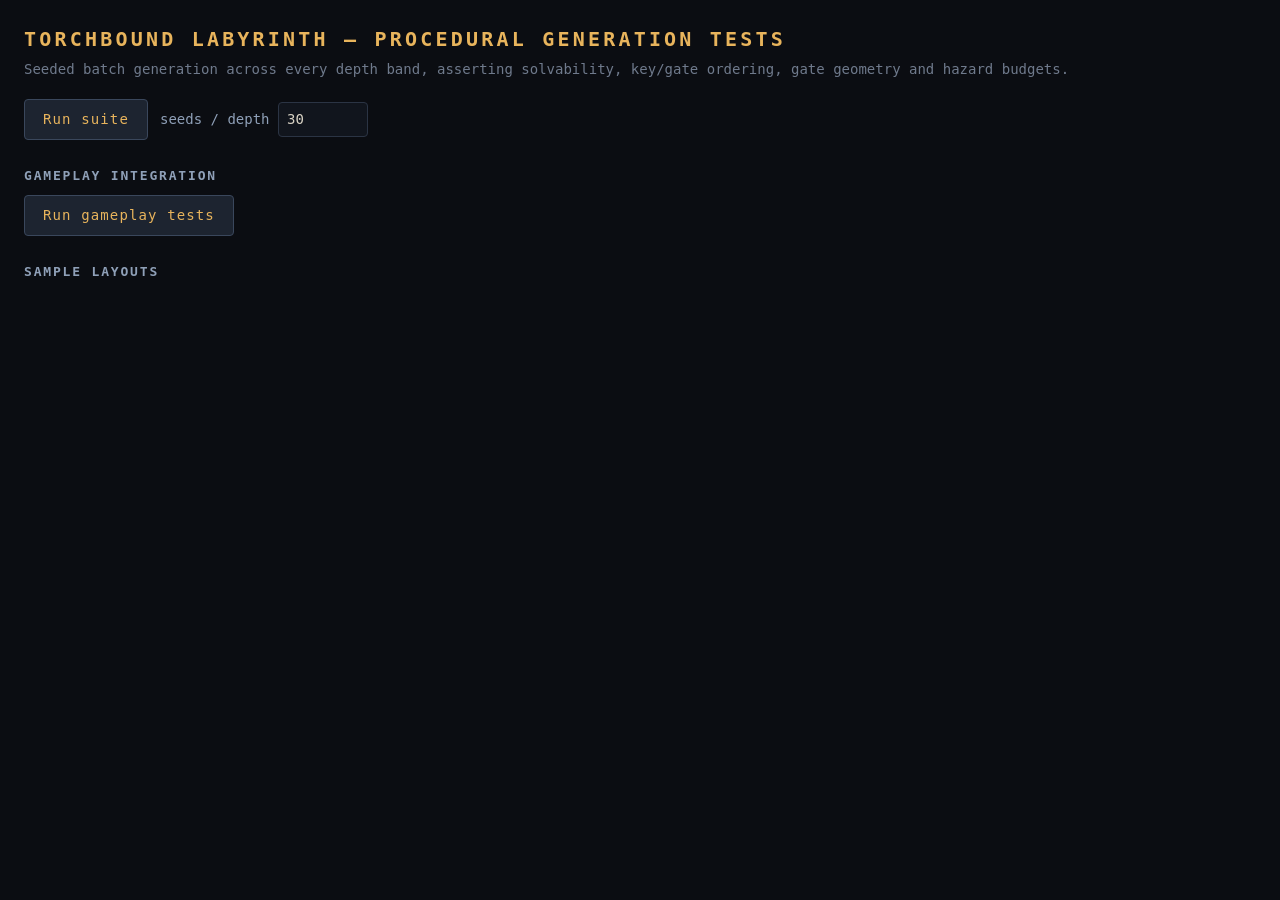
==== tests.html @ 386b04e6 "Torchbound Labyrinth: procedural Norse dungeon crawler for the browser A complete, dependency-free b" ====
<!doctype html>
<html lang="en">
<head>
<meta charset="utf-8">
<meta name="viewport" content="width=device-width, initial-scale=1">
<title>Torchbound Labyrinth &mdash; Generation Tests</title>
<style>
  :root { color-scheme: dark; }
  body { margin:0; background:#0b0d12; color:#d8d2c4;
         font:14px/1.55 ui-monospace, SFMono-Regular, Menlo, Consolas, monospace; padding:24px; }
  h1 { font-size:20px; letter-spacing:.16em; text-transform:uppercase; color:#e8b45c; margin:0 0 4px; }
  h2 { font-size:13px; letter-spacing:.14em; text-transform:uppercase; color:#8fa0b8; margin:26px 0 8px; }
  .sub { color:#6f7a8c; margin-bottom:18px; }
  button { background:#1d2430; color:#e8b45c; border:1px solid #3a475c; padding:9px 18px;
           border-radius:4px; cursor:pointer; font:inherit; letter-spacing:.08em; }
  button:hover { background:#26303f; }
  button:disabled { opacity:.5; cursor:default; }
  table { border-collapse:collapse; width:100%; max-width:900px; margin-top:6px; }
  th,td { text-align:right; padding:5px 10px; border-bottom:1px solid #1d232e; }
  th:first-child, td:first-child { text-align:left; }
  th { color:#8fa0b8; font-weight:400; text-transform:uppercase; font-size:11px; letter-spacing:.1em; }
  .pass { color:#6fce87; } .fail { color:#ff7a6a; } .warn { color:#e8b45c; }
  .big { font-size:28px; letter-spacing:.04em; }
  pre { background:#11151d; border:1px solid #1d232e; padding:12px; border-radius:4px;
        overflow:auto; max-height:340px; white-space:pre-wrap; }
  .row { display:flex; gap:26px; flex-wrap:wrap; align-items:baseline; margin-bottom:10px; }
  .controls { display:flex; gap:12px; align-items:center; flex-wrap:wrap; }
  label { color:#8fa0b8; }
  input { background:#11151d; border:1px solid #2b3444; color:#d8d2c4; padding:6px 8px;
          border-radius:4px; width:72px; font:inherit; }
  canvas { border:1px solid #232b38; border-radius:4px; image-rendering:pixelated; background:#05070a; }
  .maps { display:flex; gap:14px; flex-wrap:wrap; }
  figure { margin:0; }
  figcaption { color:#6f7a8c; font-size:11px; margin-top:4px; }
</style>
</head>
<body>
<h1>Torchbound Labyrinth &mdash; Procedural Generation Tests</h1>
<div class="sub">Seeded batch generation across every depth band, asserting solvability, key/gate ordering, gate geometry and hazard budgets.</div>

<div class="controls">
  <button id="run">Run suite</button>
  <label>seeds / depth <input id="seeds" type="number" value="30" min="1" max="400"></label>
  <span id="status" class="sub" style="margin:0"></span>
</div>

<div id="out"></div>

<h2>Gameplay integration</h2>
<div class="controls">
  <button id="runGame">Run gameplay tests</button>
  <span id="gameStatus" class="sub" style="margin:0"></span>
</div>
<div id="gameOut"></div>

<h2>Sample layouts</h2>
<div class="maps" id="maps"></div>

<script type="module">
import { runGenerationTests, runDeterminismTest, runRngTest } from './tests/generation.js';
import { runIntegrationTests } from './tests/integration.js';
import { generateLevel } from './src/gen/dungeon.js';
import { T } from './src/gen/tiles.js';

const out = document.getElementById('out');
const status = document.getElementById('status');
const maps = document.getElementById('maps');

const TILE_COLOUR = {
  [T.WALL]: '#161b24', [T.FLOOR]: '#4c4a44', [T.GATE]: '#e05a3c',
  [T.STAIRS]: '#6fce87', [T.SECRET]: '#e8b45c', [T.ENTRANCE]: '#4d86d6', [T.RUBBLE]: '#2a2f38',
};

function drawLevel(level, scale = 4) {
  const c = document.createElement('canvas');
  c.width = level.grid.w * scale; c.height = level.grid.h * scale;
  const ctx = c.getContext('2d');
  for (let y = 0; y < level.grid.h; y++) {
    for (let x = 0; x < level.grid.w; x++) {
      ctx.fillStyle = TILE_COLOUR[level.grid.get(x, y)] || '#f0f';
      ctx.fillRect(x * scale, y * scale, scale, scale);
    }
  }
  ctx.strokeStyle = 'rgba(143,160,184,.35)';
  for (const z of level.zones)
    ctx.strokeRect(z.x0 * scale, z.y0 * scale, (z.x1 - z.x0) * scale, (z.y1 - z.y0) * scale);
  for (const k of level.keys) {
    ctx.fillStyle = ['#e05a3c', '#4d86d6', '#4fae62', '#d9a441'][k.colourIndex % 4];
    ctx.fillRect(k.x * scale - 1, k.y * scale - 1, scale + 2, scale + 2);
  }
  return c;
}

function samples() {
  maps.innerHTML = '';
  for (const depth of [1, 3, 5, 8, 12, 16]) {
    const level = generateLevel({ depth, seed: 'showcase-' + depth, context: { hasCrossbow: depth > 6 } });
    const fig = document.createElement('figure');
    fig.appendChild(drawLevel(level));
    const cap = document.createElement('figcaption');
    cap.textContent = 'depth ' + depth + ' - ' + level.zones.length + ' zones, ' + level.gates.length
      + ' gates, ' + level.secrets.length + ' secrets, ' + level.spawns.length + ' enemies'
      + (level.isBoss ? ' - BOSS' : '');
    fig.appendChild(cap);
    maps.appendChild(fig);
  }
}

function render(res, det, rng) {
  const ok = res.failed === 0 && det.ok && rng.ok;
  const L = [];
  L.push('<div class="row"><div class="big ' + (ok ? 'pass' : 'fail') + '">' + (ok ? 'PASS' : 'FAIL') + '</div>');
  L.push('<div>' + res.passed + '/' + res.total + ' levels clean</div>');
  L.push('<div>' + (res.failed ? '<span class="fail">' + res.failed + ' failed</span>' : '') + '</div>');
  L.push('<div>' + (res.fallbacks ? '<span class="warn">' + res.fallbacks + ' fallbacks</span>' : 'no fallbacks') + '</div>');
  L.push('<div class="sub" style="margin:0">' + (res.totalMs / 1000).toFixed(2) + 's total, '
    + (res.totalMs / res.total).toFixed(1) + 'ms/level</div></div>');

  L.push('<h2>By depth</h2><table><tr><th>Depth</th><th>Runs</th><th>Pass</th><th>Fail</th>'
    + '<th>Fallback</th><th>Avg attempts</th><th>Avg ms</th><th>Warnings</th></tr>');
  for (const r of res.byDepth) {
    L.push('<tr><td>' + r.depth + '</td><td>' + r.runs + '</td><td class="pass">' + r.passed + '</td>'
      + '<td class="' + (r.failed ? 'fail' : '') + '">' + r.failed + '</td>'
      + '<td class="' + (r.fallbacks ? 'warn' : '') + '">' + r.fallbacks + '</td>'
      + '<td>' + r.avgAttempts.toFixed(2) + '</td><td>' + r.avgMs.toFixed(1) + '</td><td>' + r.warnings + '</td></tr>');
  }
  L.push('</table>');

  const s = res.stats;
  L.push('<h2>Content statistics</h2><table><tr><th>Metric</th><th>Value</th></tr>');
  L.push('<tr><td>Average key to gate distance</td><td>' + s.avgKeyGateDist.toFixed(1) + ' tiles</td></tr>');
  L.push('<tr><td>Closest key to gate seen</td><td>' + s.minKeyGateDist + ' tiles</td></tr>');
  L.push('<tr><td>Secrets per level</td><td>' + (s.secrets / res.total).toFixed(2) + '</td></tr>');
  L.push('<tr><td>Encounters per level</td><td>' + (s.encounters / res.total).toFixed(2) + '</td></tr>');
  L.push('<tr><td>Enemies per level</td><td>' + (s.spawns / res.total).toFixed(1) + '</td></tr>');
  L.push('<tr><td>Floor cells per level</td><td>' + Math.round(s.floorCells / res.total) + '</td></tr>');
  L.push('<tr><td>Determinism (same seed, same level)</td><td class="' + (det.ok ? 'pass' : 'fail') + '">'
    + (det.ok ? 'stable' : det.problems.join(', ')) + '</td></tr>');
  L.push('<tr><td>RNG uniformity (worst bucket deviation)</td><td class="' + (rng.ok ? 'pass' : 'fail') + '">'
    + (rng.worst * 100).toFixed(2) + '%</td></tr>');
  L.push('<tr><td>Attempts histogram</td><td>' + JSON.stringify(res.attemptHistogram) + '</td></tr></table>');

  if (res.failures.length) {
    const lines = res.failures.slice(0, 60)
      .map((f) => 'depth ' + f.depth + '  seed ' + f.seed + '\n  ' + f.check + ': ' + f.detail).join('\n\n');
    L.push('<h2 class="fail">Failures (' + res.failures.length + ', showing '
      + Math.min(60, res.failures.length) + ')</h2><pre>' + lines.replace(/</g, '&lt;') + '</pre>');
  }
  out.innerHTML = L.join('');
}

document.getElementById('runGame').addEventListener('click', async () => {
  const btn = document.getElementById('runGame');
  const status = document.getElementById('gameStatus');
  const out = document.getElementById('gameOut');
  btn.disabled = true;
  status.textContent = 'running...';
  out.innerHTML = '';
  await new Promise((r) => setTimeout(r, 30));
  try {
    const res = runIntegrationTests();
    const ok = res.failed === 0;
    const L = [];
    L.push('<div class="row"><div class="big ' + (ok ? 'pass' : 'fail') + '">' + (ok ? 'PASS' : 'FAIL') + '</div>');
    L.push('<div>' + res.passed + ' passed</div>');
    L.push('<div>' + (res.failed ? '<span class="fail">' + res.failed + ' failed</span>' : '') + '</div>');
    L.push('<div>' + (res.skipped ? '<span class="warn">' + res.skipped + ' skipped</span>' : '') + '</div>');
    L.push('<div class="sub" style="margin:0">' + (res.totalMs / 1000).toFixed(2) + 's</div></div>');
    L.push('<table><tr><th>Test</th><th>Result</th><th>ms</th></tr>');
    for (const r of res.results) {
      const cls = r.status === 'pass' ? 'pass' : r.status === 'skip' ? 'warn' : 'fail';
      L.push('<tr><td>' + r.name + (r.note ? '<br><span class="sub" style="margin:0">'
        + r.note.replace(/</g, '&lt;') + '</span>' : '')
        + '</td><td class="' + cls + '">' + r.status.toUpperCase() + '</td><td>' + r.ms.toFixed(1) + '</td></tr>');
    }
    L.push('</table>');
    out.innerHTML = L.join('');
    window.__gameResults = res;
    status.textContent = 'done';
  } catch (err) {
    out.innerHTML = '<pre class="fail">' + String(err && err.stack || err).replace(/</g, '&lt;') + '</pre>';
    window.__gameResults = { error: String(err && err.stack || err) };
    status.textContent = 'error';
  }
  btn.disabled = false;
});

document.getElementById('run').addEventListener('click', async () => {
  const btn = document.getElementById('run');
  btn.disabled = true;
  status.textContent = 'running...';
  out.innerHTML = '';
  await new Promise((r) => setTimeout(r, 30));
  try {
    const seedsPerDepth = Math.max(1, parseInt(document.getElementById('seeds').value, 10) || 30);
    const res = runGenerationTests({ seedsPerDepth });
    const det = runDeterminismTest();
    const rng = runRngTest();
    render(res, det, rng);
    samples();
    status.textContent = 'done';
    window.__testResults = { res, det, rng };
  } catch (err) {
    out.innerHTML = '<pre class="fail">' + (err && err.stack || err) + '</pre>';
    status.textContent = 'error';
    window.__testResults = { error: String(err && err.stack || err) };
  }
  btn.disabled = false;
});
</script>
</body>
</html>
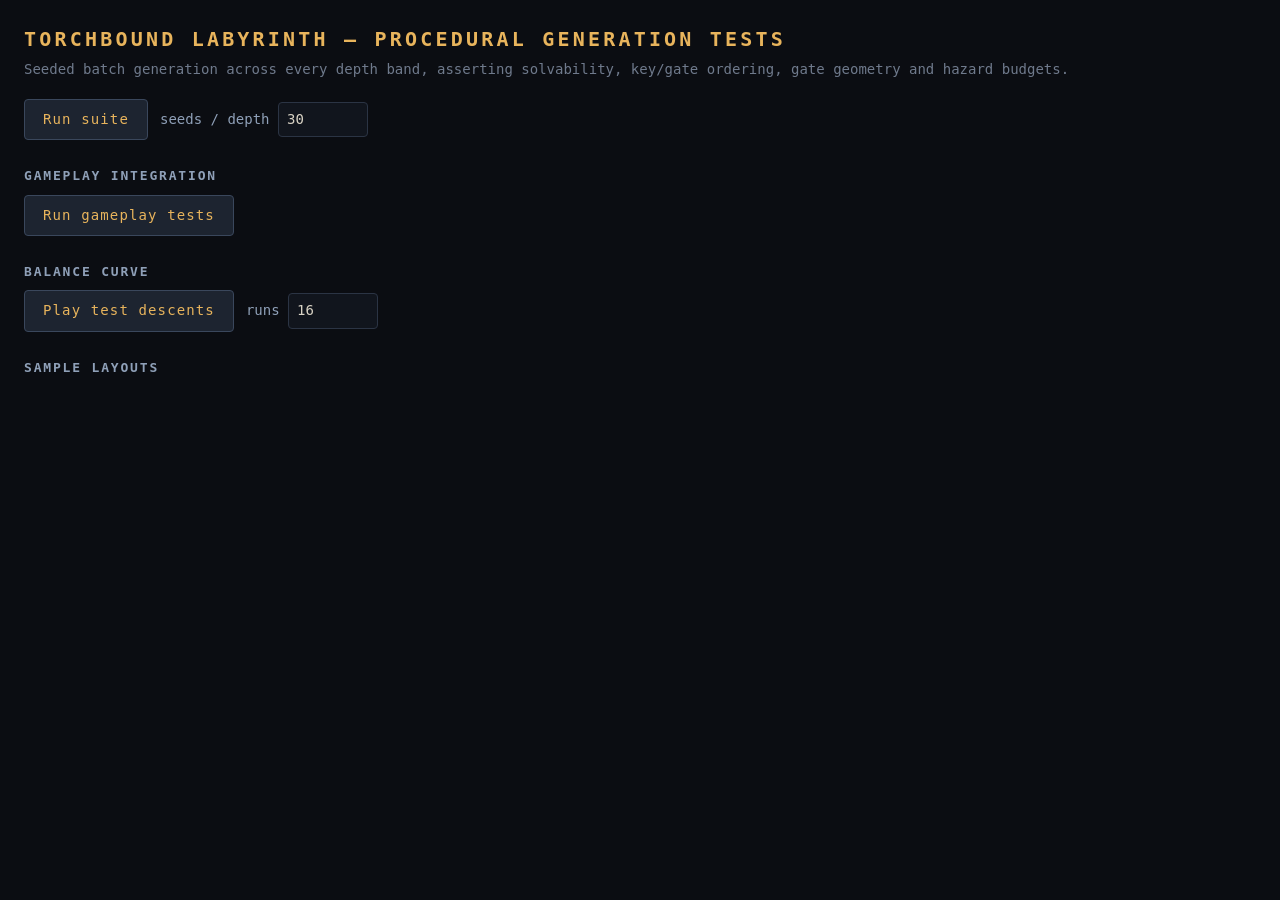
==== commit ea9a7d7b: "Balance the descent: measured pacing from depth 1 to 11 Adds a balance harness that plays whole desc" ====
--- a/tests.html
+++ b/tests.html
@@ -53,12 +53,21 @@
 </div>
 <div id="gameOut"></div>
 
+<h2>Balance curve</h2>
+<div class="controls">
+  <button id="runBalance">Play test descents</button>
+  <label>runs <input id="balanceRuns" type="number" value="16" min="1" max="120"></label>
+  <span id="balanceStatus" class="sub" style="margin:0"></span>
+</div>
+<div id="balanceOut"></div>
+
 <h2>Sample layouts</h2>
 <div class="maps" id="maps"></div>
 
 <script type="module">
 import { runGenerationTests, runDeterminismTest, runRngTest } from './tests/generation.js';
 import { runIntegrationTests } from './tests/integration.js';
+import { runBalancePass } from './tests/balance.js';
 import { generateLevel } from './src/gen/dungeon.js';
 import { T } from './src/gen/tiles.js';
 
@@ -148,6 +157,48 @@
   }
   out.innerHTML = L.join('');
 }
+
+document.getElementById('runBalance').addEventListener('click', async () => {
+  const btn = document.getElementById('runBalance');
+  const status = document.getElementById('balanceStatus');
+  const out = document.getElementById('balanceOut');
+  btn.disabled = true;
+  status.textContent = 'playing...';
+  out.innerHTML = '';
+  await new Promise((r) => setTimeout(r, 30));
+  try {
+    const seeds = Math.max(1, parseInt(document.getElementById('balanceRuns').value, 10) || 16);
+    const res = runBalancePass({ seeds });
+    const L = [];
+    L.push('<div class="row"><div>' + res.runs + ' descents</div>');
+    L.push('<div>median depth <b>' + res.medianDepth + '</b></div>');
+    L.push('<div>mean <b>' + res.meanDepth + '</b></div>');
+    L.push('<div>deepest <b>' + res.deepest + '</b></div>');
+    L.push('<div>' + res.deaths + ' died, ' + res.stalls + ' stalled</div>');
+    L.push('<div class="sub" style="margin:0">' + (res.totalMs / 1000).toFixed(1) + 's</div></div>');
+    L.push('<table><tr><th>Depth</th><th>Grid</th><th>Floor</th><th>Foes</th><th>Threat</th>'
+      + '<th>Reached</th><th>Clear</th><th>Died</th><th>HP lost</th><th>End HP</th>'
+      + '<th>Kills</th><th>Time</th><th>Par</th></tr>');
+    for (const r of res.curve) {
+      const danger = r.clearRate < 0.6 ? 'fail' : r.clearRate < 0.85 ? 'warn' : 'pass';
+      L.push('<tr><td>' + r.depth + (r.boss ? ' BOSS' : '') + '</td><td>' + r.grid + '</td><td>' + r.floor
+        + '</td><td>' + r.enemies + '</td><td>' + r.threat + '</td><td>' + r.reached
+        + '</td><td class="' + danger + '">' + (r.clearRate * 100).toFixed(0) + '%</td><td>' + r.deaths
+        + '</td><td>' + r.avgHpLost + '</td><td>' + (r.endHpPct * 100).toFixed(0) + '%</td><td>'
+        + r.avgKills + '</td><td>' + r.avgSeconds + 's</td><td>' + r.parTime + 's</td></tr>');
+    }
+    L.push('</table>');
+    L.push('<p class="sub">Died at depths: ' + (res.deathDepths.join(', ') || 'none') + '</p>');
+    out.innerHTML = L.join('');
+    window.__balanceResults = res;
+    status.textContent = 'done';
+  } catch (err) {
+    out.innerHTML = '<pre class="fail">' + String(err && err.stack || err).replace(/</g, '&lt;') + '</pre>';
+    window.__balanceResults = { error: String(err && err.stack || err) };
+    status.textContent = 'error';
+  }
+  btn.disabled = false;
+});
 
 document.getElementById('runGame').addEventListener('click', async () => {
   const btn = document.getElementById('runGame');
